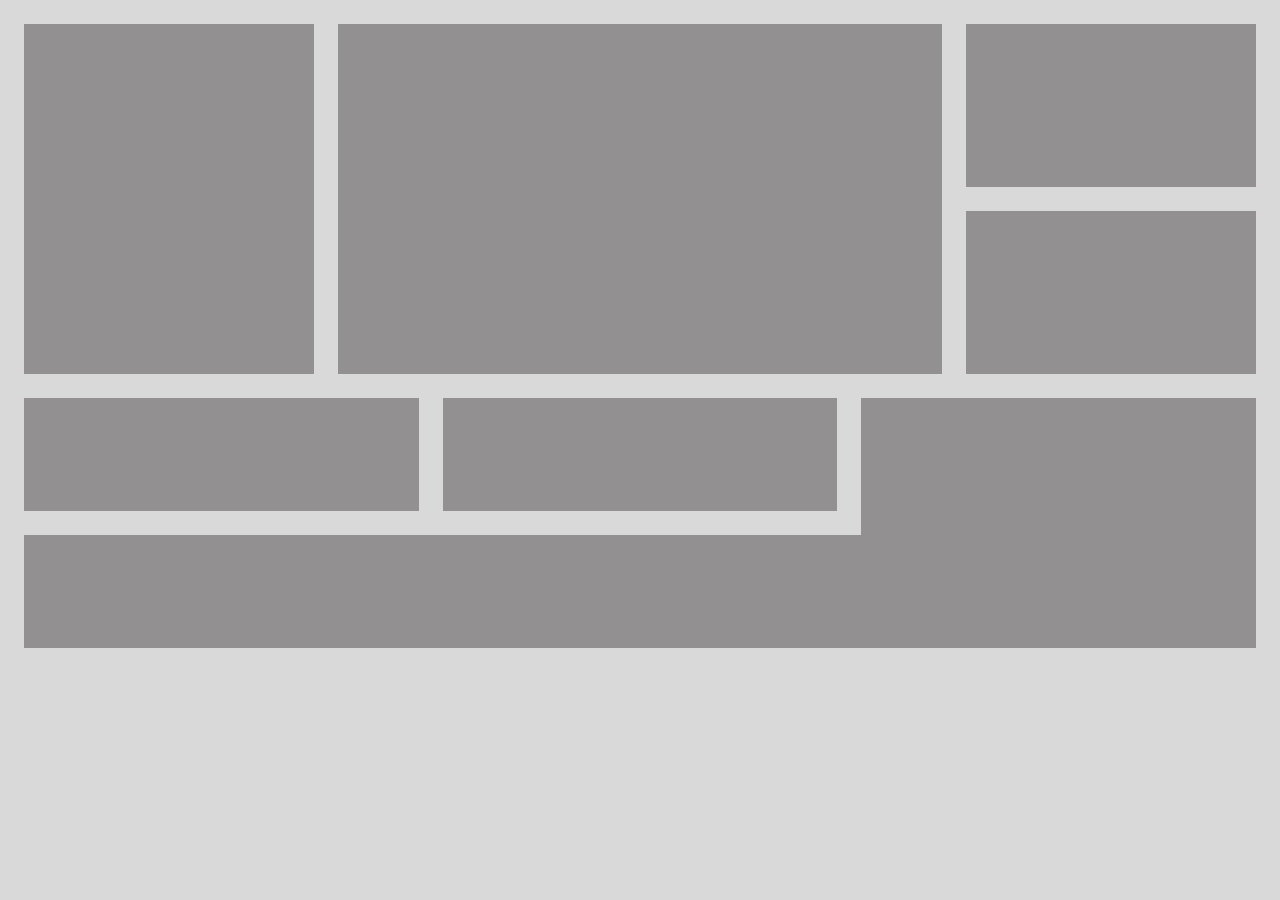
==== index.html @ db689a43 "added the layout for bento" ====
<!doctype html>
<html lang="en">
  <head>
    <meta charset="utf-8" />
    <meta name="viewport" content="width=device-width, initial-scale=1" />

    <link
      href="https://cdn.jsdelivr.net/npm/bootstrap@5.0.2/dist/css/bootstrap.min.css"
      rel="stylesheet"
      integrity="sha384-EVSTQN3/azprG1Anm3QDgpJLIm9Nao0Yz1ztcQTwFspd3yD65VohhpuuCOmLASjC"
      crossorigin="anonymous"
    />
    <link rel="stylesheet" href="style.css" />

    <title>First activity</title>
  </head>
  <body>
    <div class="container-fluid p-4">
      <div class="row g-4 mb-4">
        <div class="col-3">
          <div class="box top-tall"></div>
        </div>
        <div class="col-6">
          <div class="box top-tall"></div>
        </div>
        <div class="col-3">
          <div class="d-flex flex-column gap-4 h-100">
            <div class="box top-small"></div>
            <div class="box top-small"></div>
          </div>
        </div>
      </div>
      <div class="row g-4">
        <div class="col-4">
          <div class="d-flex flex-column gap-4">
            <div class="box bottom-small"></div>
            <div class="box bottom-small-width"></div>
          </div>
        </div>
        <div class="col-4">
          <div class="box bottom-small"></div>
        </div>
        <div class="col-4">
          <div class="box bottom-tall"></div>
        </div>
      </div>
    </div>
  </body>
</html>
---- style.css ----
body {
    background-color: #d9d9d9;
}

.box {
    background-color: #929090;
    width: 100%;
}
.top-tall {
    height: 350px;
}

.top-small {
    height: 163px;
}
.bottom-small {
    height: 113px;
}
.bottom-tall {
    height: 250px;
}
.bottom-small-width {
    height: 113px;
    width: 985px;
}
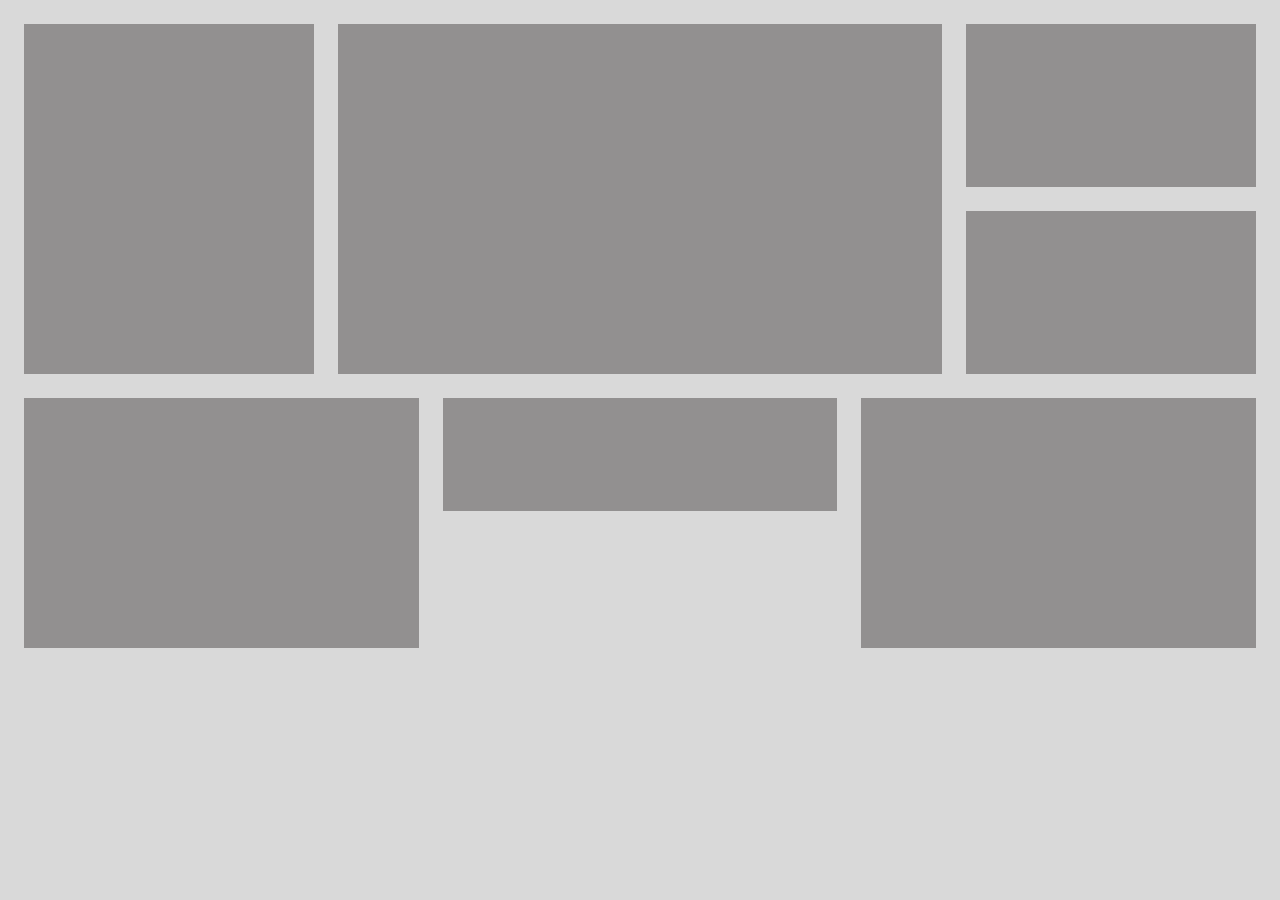
==== commit b1b458e3: "changed the layout" ====
--- a/index.html
+++ b/index.html
@@ -33,8 +33,7 @@
       <div class="row g-4">
         <div class="col-4">
           <div class="d-flex flex-column gap-4">
-            <div class="box bottom-small"></div>
-            <div class="box bottom-small-width"></div>
+            <div class="box bottom-tall"></div>
           </div>
         </div>
         <div class="col-4">
@@ -45,5 +44,6 @@
         </div>
       </div>
     </div>
+</div>
   </body>
 </html>
--- a/style.css
+++ b/style.css
@@ -1,4 +1,3 @@
-
 body {
     background-color: #d9d9d9;
 }
@@ -20,7 +19,8 @@
 .bottom-tall {
     height: 250px;
 }
-.bottom-small-width {
-    height: 113px;
-    width: 985px;
+.poster-box,
+.logo-box,
+.game-box {
+    height: 250px;
 }
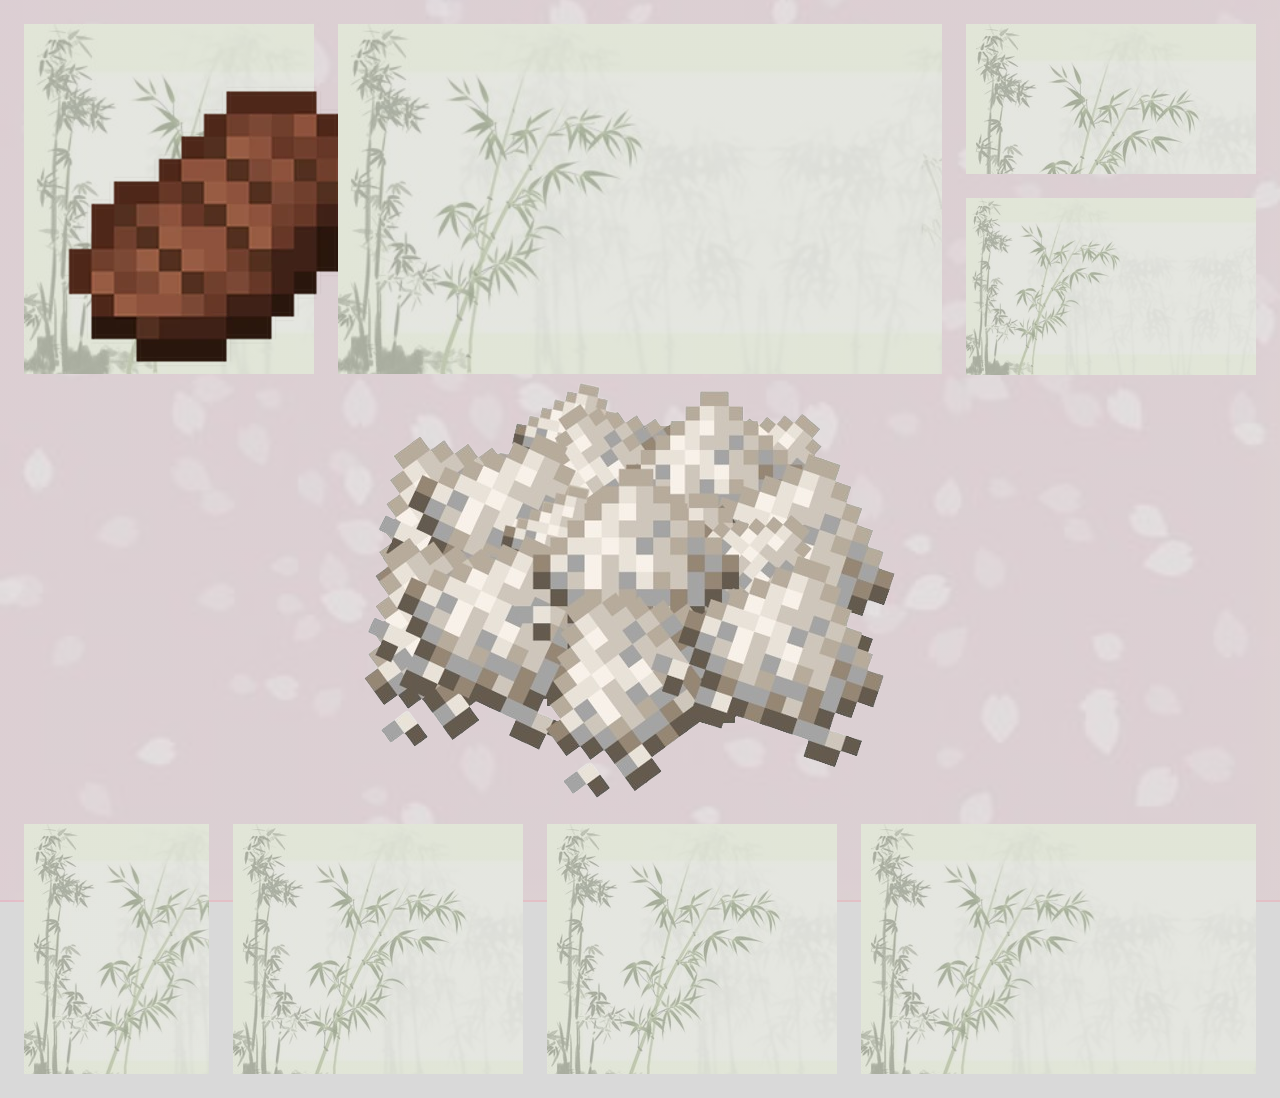
==== commit 274d5454: "added some images (still needs fixing)" ====
--- a/index.html
+++ b/index.html
@@ -18,32 +18,38 @@
     <div class="container-fluid p-4">
       <div class="row g-4 mb-4">
         <div class="col-3">
-          <div class="box top-tall"></div>
+          <div class="box top-tall-steak">
+            <img src="images/Steak_JE4_BE3.webp" alt="Steak" />
+          </div>
         </div>
         <div class="col-6">
-          <div class="box top-tall"></div>
+          <div class="box top-tall-rice"></div>
+          <img src="images/rice.png" alt="Rice" />
         </div>
         <div class="col-3">
           <div class="d-flex flex-column gap-4 h-100">
-            <div class="box top-small"></div>
-            <div class="box top-small"></div>
+            <div class="box top-small-cookies"></div>
+            <div class="box top-small-apples"></div>
           </div>
         </div>
       </div>
       <div class="row g-4">
-        <div class="col-4">
+        <div class="col-2">
           <div class="d-flex flex-column gap-4">
             <div class="box bottom-tall"></div>
           </div>
         </div>
-        <div class="col-4">
-          <div class="box bottom-small"></div>
+        <div class="col-3">
+          <div class="box bottom-tall"></div>
+        </div>
+        <div class="col-3">
+          <div class="box bottom-tall"></div>
         </div>
         <div class="col-4">
           <div class="box bottom-tall"></div>
         </div>
       </div>
     </div>
-</div>
+    </div>
   </body>
 </html>
--- a/style.css
+++ b/style.css
@@ -1,26 +1,42 @@
 body {
     background-color: #d9d9d9;
+    background-image: linear-gradient(rgba(217, 217, 217, 0.65), rgba(217, 217, 217, 0.65)), url("images/sakura.jpeg");;
+    background-position: center;
+    background-repeat: no-repeat;
+    background-size: cover;
+    background-attachment: fixed;
 }
-
 .box {
-    background-color: #929090;
+    background-color: #d6d3d3;
+    background-image: linear-gradient(rgba(217, 217, 217, 0.65), rgba(217, 217, 217, 0.65)), url("images/bamboo.jpg");
     width: 100%;
 }
-.top-tall {
+.top-tall-steak {
     height: 350px;
+    background-image: url("/images/steak.png");
+    background-image: linear-gradient(rgba(217, 217, 217, 0.65), rgba(217, 217, 217, 0.65)), url("images/bamboo.jpg");
+    background-size: cover;
 }
-
-.top-small {
-    height: 163px;
+.top-tall-rice{
+    height: 350px;
+    background-image: url("/images/rice.png");
+    background-image: linear-gradient(rgba(217, 217, 217, 0.65), rgba(217, 217, 217, 0.65)), url("images/bamboo.jpg");
+    background-size: cover;
+}
+.top-small-cookies{
+    height: 150px;
+    background-image: url("/images/cookies.png");
+    background-image: linear-gradient(rgba(217, 217, 217, 0.65), rgba(217, 217, 217, 0.65)), url("images/bamboo.jpg");
+}
+.top-small-apples {
+    height: 177px;
+    background-image: url("/images/apples.png");
+    background-image: linear-gradient(rgba(217, 217, 217, 0.65), rgba(217, 217, 217, 0.65)), url("images/bamboo.jpg");
+    background-size: cover;
 }
 .bottom-small {
     height: 113px;
 }
 .bottom-tall {
     height: 250px;
-}
-.poster-box,
-.logo-box,
-.game-box {
-    height: 250px;
 }
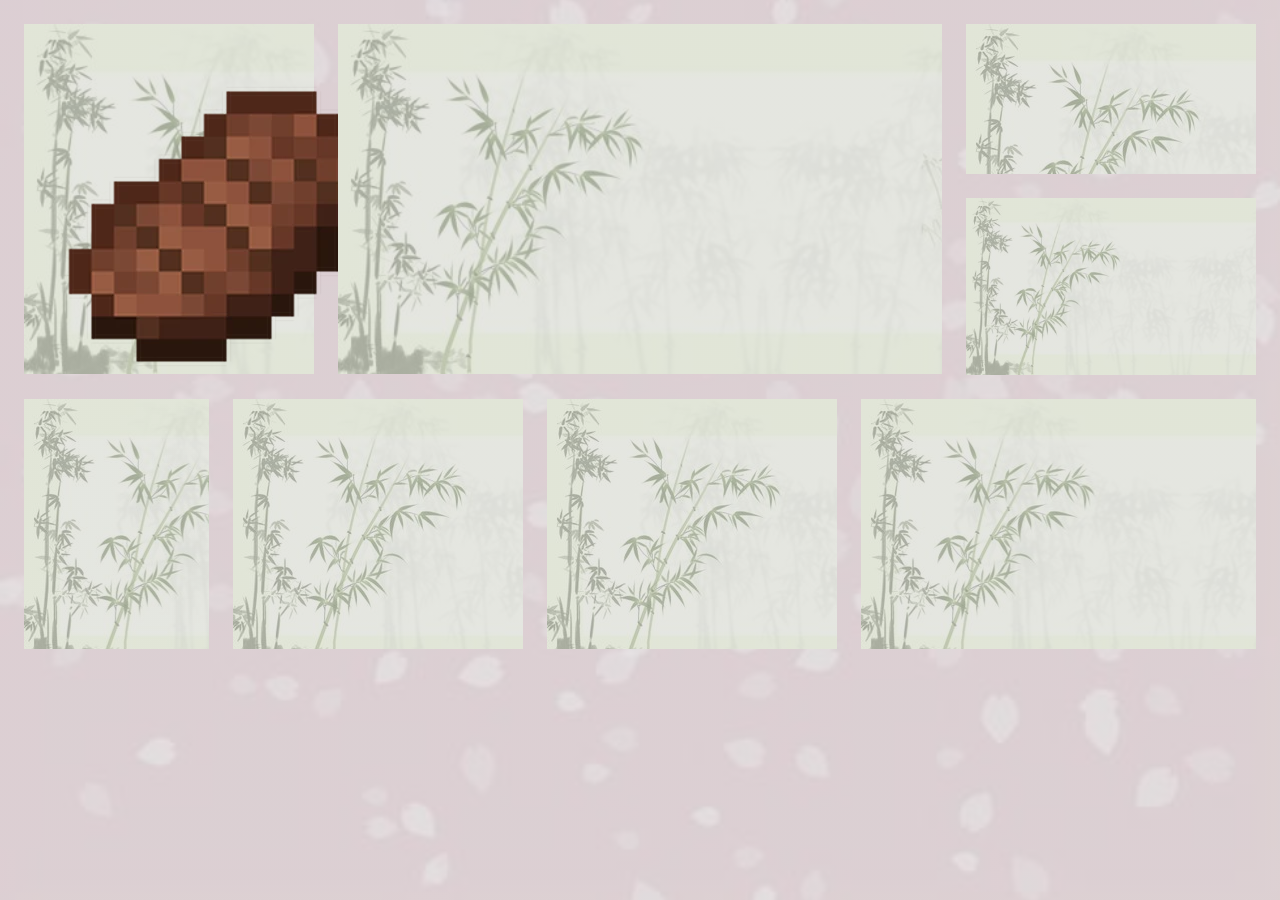
==== commit 7419f788: "test" ====
--- a/index.html
+++ b/index.html
@@ -24,7 +24,6 @@
         </div>
         <div class="col-6">
           <div class="box top-tall-rice"></div>
-          <img src="images/rice.png" alt="Rice" />
         </div>
         <div class="col-3">
           <div class="d-flex flex-column gap-4 h-100">
